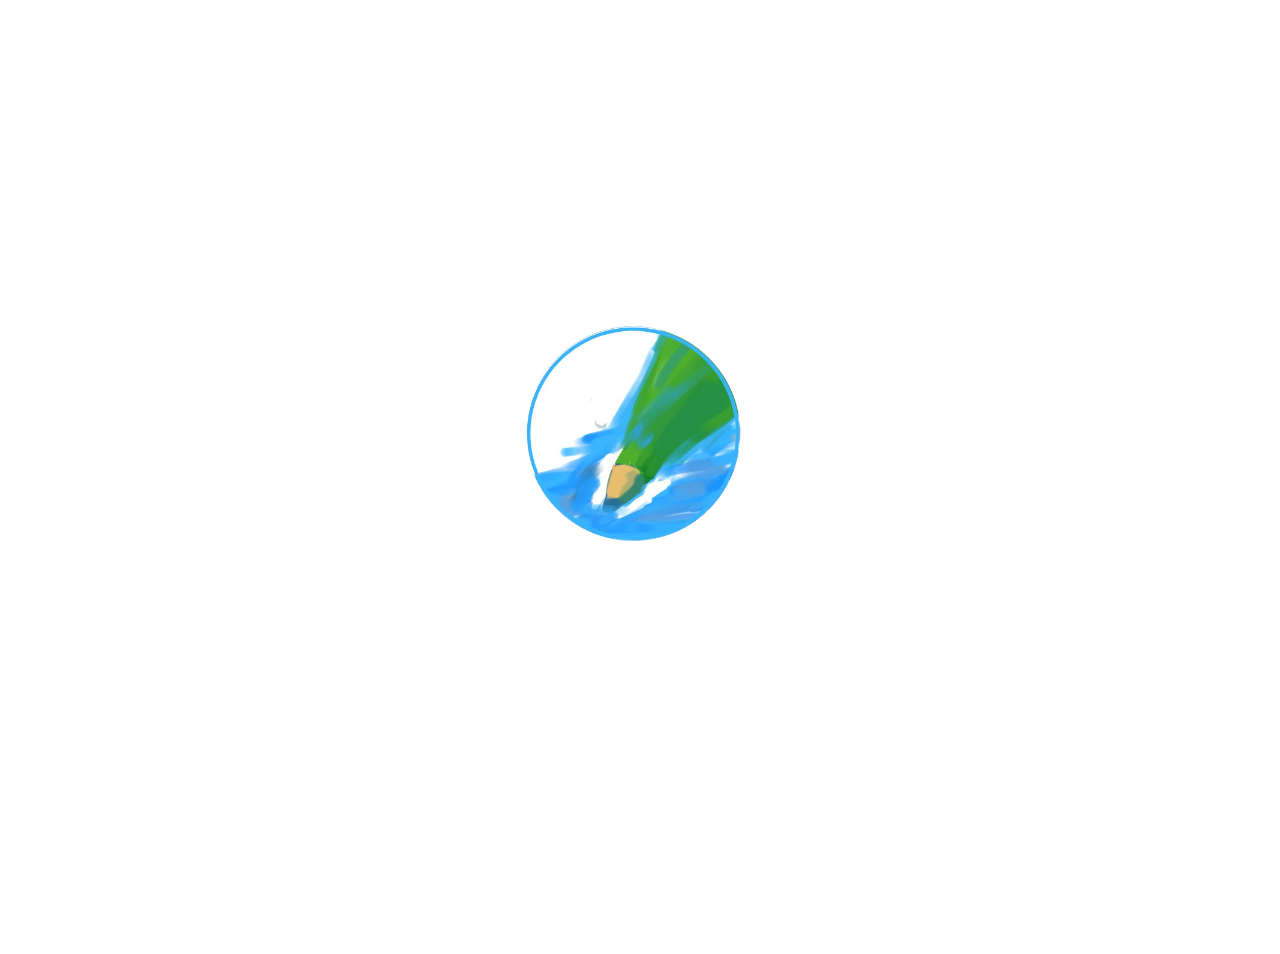
==== index.html @ d412bf01 "add home page" ====
<!DOCTYPE html>
<html lang="id">
    <head>
    <meta charset="UTF-8">
    <meta name="viewport" content="width=device-width, initial-scale=1.0">
    <title>STRONALISM</title>
    <link rel="icon" type="image/png" href="assets/icons/favicon.png">
    <link rel="stylesheet" href="src/style.css">
    <script src="/src/main.js"></script>
    </head>
    <body>
    <!--bagian loading screen-->
    <div class="splash-screen">
            <img src="/assets/icons/favicon.png" alt="favicon" class="splash-logo">
        <div class="splash-tittle">
            <h1><strong><span style="color: #38A168;">STR</span><span style="color: #239FFF;">ONALISM<span></strong></h1>
        </div>
        <div class="splash-cs">
            <p>jika ada kendala silahkan</p>
            <a href="https://mail.google.com/mail/u/0/?fs=1&tf=cm&source=mailto&to=ahmadrifai5303@gmail.com">masukkan saran</a>
        </div>
        <div class="splash-quote">
            <p id="quote-loading"></p>
        </div>
    </div>
    <!--bagian konten-->
    <div class="container-content">
        <header class="header-stat">
            <div class="priority">
                <img onclick="menu()" src="/assets/icons/menu.svg" alt="menu" class="header-img">
                <h1><span style="color: #239FFF;">STR</span><span style="color: #38A168;">ONALISM</span></h1>
            </div>
            <nav>
                <ul class="main-ul">
                    <li>
                        <a href="#home">home</a>
                    </li>
                    <li>/</li>
                    <li>
                        <a href="#about">About</a>
                    </li>
                    <li>/</li>
                    <li>
                        <a href="#support">support</a>
                    </li>
                </ul>
            </nav>
        </header>
        <main>
            <p class="main-p">Ada yang ingin kamu tulis hari ini?</p>
            <img class="bg-stat" src="/assets/image/hutan-bg-removebg-preview.png" alt="hutan.png">
        </main>
        <footer>

        </footer>
    </div>
</body>
</html>
---- src/style.css ----
/* masukkan jenis font random */
@font-face {
    font-family: "bpmfHunnin";
    src: url(../assets/font/font_bpmf/Bpmf_Huninn/BpmfHuninn-Regular.ttf);
}
/* bagian loading metode */
*, body, html {
    padding: 0;
    margin: 0;
    font-family: "bpmfHunnin";
}

.splash-logo {
    width: 300px;
    height: auto;
    
    /* State Awal */
    opacity: 0;
    visibility: hidden;
    transform: scale(0.8);
    
    transition: transform 0.6s cubic-bezier(0.175, 0.885, 0.32, 1.275), 
                opacity 0.6s ease, 
                visibility 0.6s ease;
}

.splash-logo.show-logo {
    opacity: 1;
    visibility: visible;
    transform: scale(1);
}

.splash-screen {
    position: relative;
    display: flex;
    flex-direction: column;
    justify-content: center;
    align-items: center;
    height: 100vh;
}

.splash-screen.screen-hidden {
    opacity: 0;
    visibility: hidden;
    pointer-events: none;
    transition: opacity 0.4s ease, visibility 0.4s ease;
}

.splash-cs {
    padding-top: 20px;
    position: absolute;
    bottom: 20px;
    right: 20px;
    display: flex;
    gap: 5px;
}

.splash-cs a {
    text-decoration: none;
    color: #239FFF;
}

.splash-cs a:link {
    color: #239FFF;
}

.splash-cs a:active {
    color: tomato;
}

.splash-cs a:hover {
    color: #38A168;
    transition: 0.6s ease;
}

.splash-tittle, .splash-cs {
    opacity: 0;
    visibility: hidden;
    transition: opacity 0.6s ease-in-out, 
                visible 0.6s ease;
}

.splash-tittle.tittle-show, .splash-cs.cs-show {
    opacity: 1;
    visibility: visible;
}

/* inisiasi bagia konten */

.container-content {
    opacity: 0;
    visibility: hidden;
}

.container-content.show-content {
    opacity: 1;
    visibility: visible;
    padding: 20px;
}

.header-stat {
    display: flex;
}

.priority {
    display: flex;
    gap: 20px;
}

.header-img {
    filter: invert(44%) sepia(31%) saturate(638%) hue-rotate(164deg) brightness(92%) contrast(88%);
}

.priority h1 {
    text-shadow: -2px 1px 3px rgb(0, 0, 0, 0.25);
    font-weight:bold;
}

.main-ul {
    display: flex;
    list-style-type: none;
    position: absolute;
    right: 20px;
    color: #4a7596;cursor: pointer;

}

li a {
    text-decoration: none;
    color: #4a7596;
}

li a:link {
    color: grey;
}

li a:hover {
    color: #239FFF;
    text-decoration: underline;
}

.main-p {
    color: #4a7596;
    justify-content: center;
    text-align: center;
}

.bg-stat {
    opacity: 50%;
    position: absolute;
    left: 0px;
    bottom: 0px;
    z-index: -1;
}

/* media berupa hp */
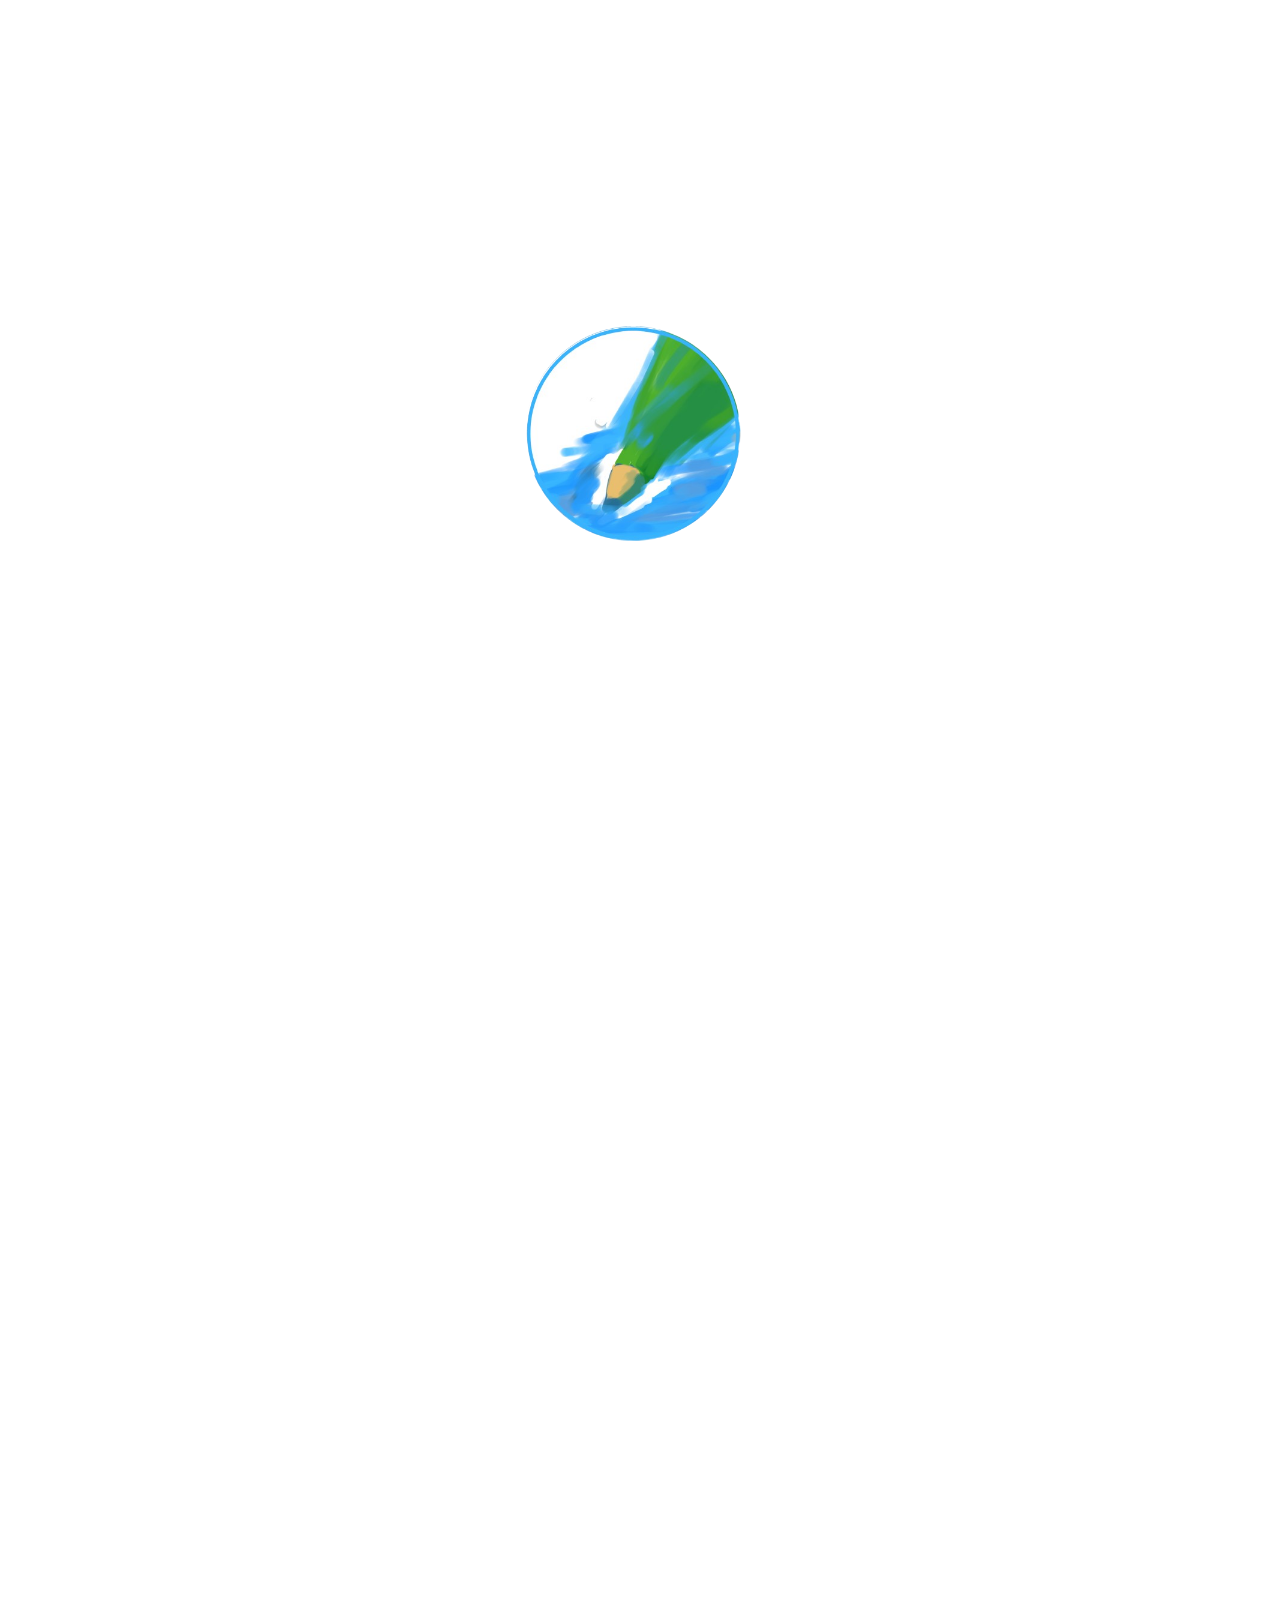
==== commit 3cede419: "opsi mobile and tablet" ====
--- a/index.html
+++ b/index.html
@@ -27,10 +27,13 @@
     <div class="container-content">
         <header class="header-stat">
             <div class="priority">
-                <img onclick="menu()" src="/assets/icons/menu.svg" alt="menu" class="header-img">
+                <abbr title="menu list" class="ex-menu">
+                    <img src="/assets/icons/menu.svg" alt="menu" class="header-img">
+                </abbr>
                 <h1><span style="color: #239FFF;">STR</span><span style="color: #38A168;">ONALISM</span></h1>
             </div>
             <nav>
+                <!-- bagian navigasi -->
                 <ul class="main-ul">
                     <li>
                         <a href="#home">home</a>
--- a/src/style.css
+++ b/src/style.css
@@ -3,15 +3,24 @@
     font-family: "bpmfHunnin";
     src: url(../assets/font/font_bpmf/Bpmf_Huninn/BpmfHuninn-Regular.ttf);
 }
+
 /* bagian loading metode */
 *, body, html {
     padding: 0;
     margin: 0;
     font-family: "bpmfHunnin";
+    box-sizing: border-box; /* Mencegah overflow padding di mobile */
+}
+
+/* Base Layout & Responsive Background */
+body {
+    overflow-x: hidden; /* Biar gak ada scrollbar horizontal liar di HP */
+    width: 100%;
 }
 
 .splash-logo {
     width: 300px;
+    max-width: 80%; /* Agar tidak kebesaran di HP layar kecil */
     height: auto;
     
     /* State Awal */
@@ -73,11 +82,12 @@
     transition: 0.6s ease;
 }
 
+/* Fix Typo: 'visible' diubah ke 'visibility' */
 .splash-tittle, .splash-cs {
     opacity: 0;
     visibility: hidden;
     transition: opacity 0.6s ease-in-out, 
-                visible 0.6s ease;
+                visibility 0.6s ease;
 }
 
 .splash-tittle.tittle-show, .splash-cs.cs-show {
@@ -85,11 +95,18 @@
     visibility: visible;
 }
 
-/* inisiasi bagia konten */
+/* inisiasi bagian konten */
 
 .container-content {
     opacity: 0;
     visibility: hidden;
+    transition: opacity 0.6s ease-in-out, visibility 0.6s ease;
+    width: 100%;
+    min-height: 100vh;
+    position: relative;
+    padding: 20px;
+    display: flex;
+    flex-direction: column;
 }
 
 .container-content.show-content {
@@ -100,38 +117,49 @@
 
 .header-stat {
     display: flex;
+    justify-content: space-between;
+    align-items: center;
+    position: relative;
+    width: 100%;
 }
 
 .priority {
     display: flex;
-    gap: 20px;
+    align-items: center;
+    gap: 15px;
 }
 
 .header-img {
     filter: invert(44%) sepia(31%) saturate(638%) hue-rotate(164deg) brightness(92%) contrast(88%);
+    height: 35px;
+    width: auto;
+    cursor: pointer;
+    position: relative;
+    z-index: 10;
+}
+
+.ex-menu {
+    transition: 0.4s ease;
 }
 
 .priority h1 {
-    text-shadow: -2px 1px 3px rgb(0, 0, 0, 0.25);
-    font-weight:bold;
+    text-shadow: -2px 1px 3px rgba(0, 0, 0, 0.25);
+    font-weight: bold;
+    font-size: 1.8rem;
 }
 
 .main-ul {
     display: flex;
     list-style-type: none;
-    position: absolute;
-    right: 20px;
-    color: #4a7596;cursor: pointer;
-
+    gap: 20px;
+    color: #4a7596;
+    cursor: pointer;
 }
 
 li a {
     text-decoration: none;
     color: #4a7596;
-}
-
-li a:link {
-    color: grey;
+    font-weight: 500;
 }
 
 li a:hover {
@@ -143,14 +171,80 @@
     color: #4a7596;
     justify-content: center;
     text-align: center;
+    padding-top: 15vh;
+    font-size: 1.1rem;
+    line-height: 1.6;
 }
 
 .bg-stat {
-    opacity: 50%;
+    opacity: 0.5;
     position: absolute;
     left: 0px;
     bottom: 0px;
     z-index: -1;
-}
-
-/* media berupa hp */+    max-width: 100%; /* Biar gak meluap keluar layar HP */
+    height: auto;
+}
+
+/* ==========================================
+   RESPONSIVE DESIGN (TABLET & MOBILE)
+   ========================================== */
+
+/* 1. Tablet View (Ukuran Layar < 768px) */
+@media screen and (max-width: 768px) {
+    .container-content.show-content {
+        padding: 15px;
+    }
+
+    .priority h1 {
+        font-size: 1.5rem;
+    }
+
+    .main-p {
+        padding-top: 10vh;
+        font-size: 1rem;
+    }
+
+    .bg-stat {
+        width: 80%; /* Dikecilkan sedikit di tablet */
+    }
+}
+
+/* 2. Mobile View (Ukuran Layar HP < 480px) */
+@media screen and (max-width: 480px) {
+    .splash-cs {
+        bottom: 15px;
+        right: 15px;
+        font-size: 0.85rem;
+    }
+
+    .priority {
+        gap: 10px;
+    }
+
+    .header-img {
+        height: 28px; /* Ikon hamburger lebih kecil di HP */
+    }
+
+    .priority h1 {
+        font-size: 1.2rem; /* Judul disesuaikan agar tidak patah baris */
+    }
+
+    /* Menu Navigasi di HP */
+    .main-ul {
+        gap: 10px;
+        font-size: 0.9rem;
+    }
+
+    .main-p {
+        padding-top: 8vh;
+        padding-left: 10px;
+        padding-right: 10px;
+        font-size: 0.95rem;
+    }
+
+    .bg-stat {
+        width: 100%;
+        opacity: 0.3; /* Agak dipudarkan lagi biar teks tetap terbaca di HP */
+    }
+}
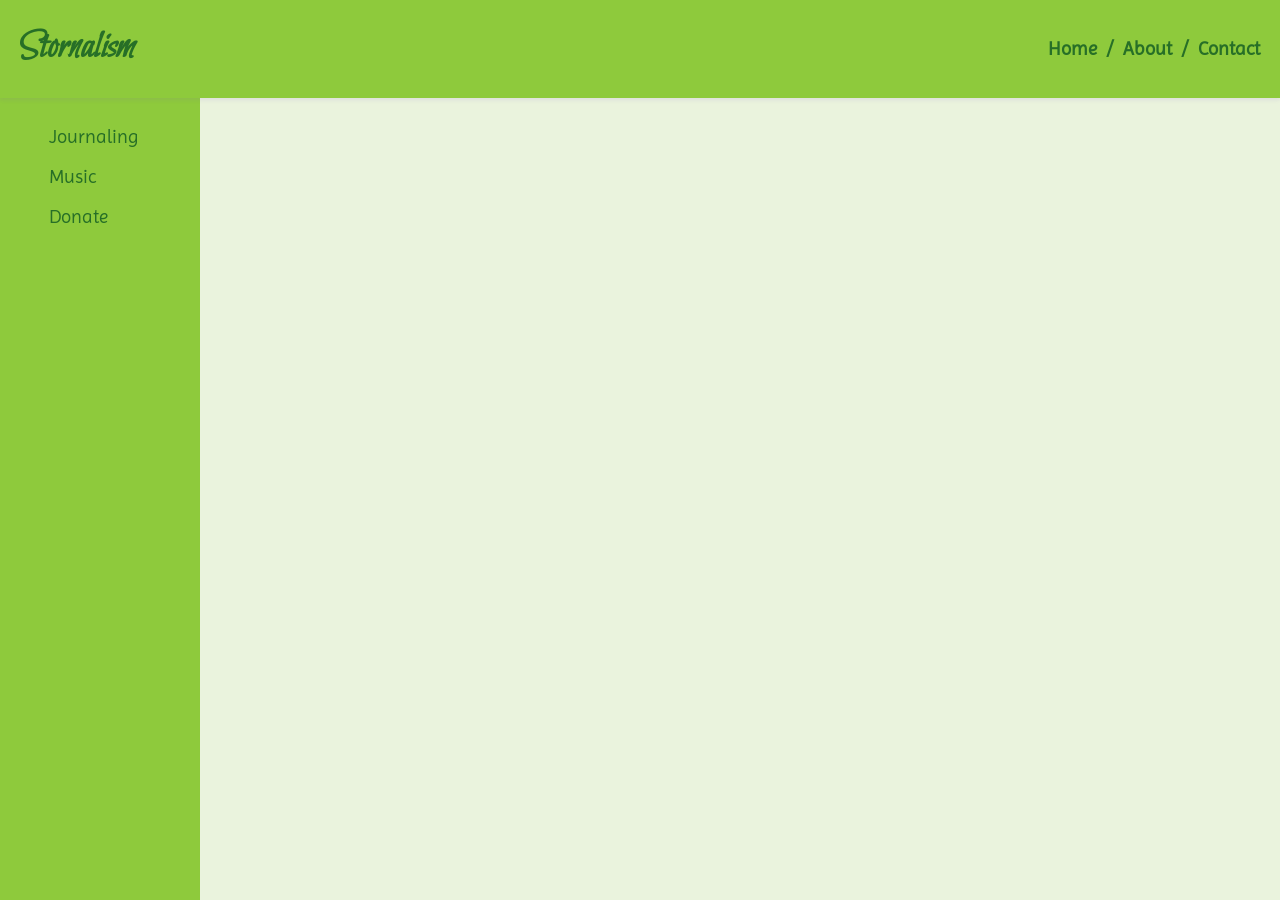
==== commit 7a21d279: "change desaign" ====
--- a/index.html
+++ b/index.html
@@ -1,61 +1,38 @@
 <!DOCTYPE html>
-<html lang="id">
-    <head>
+<html lang="en">
+<head>
     <meta charset="UTF-8">
     <meta name="viewport" content="width=device-width, initial-scale=1.0">
-    <title>STRONALISM</title>
-    <link rel="icon" type="image/png" href="assets/icons/favicon.png">
-    <link rel="stylesheet" href="src/style.css">
-    <script src="/src/main.js"></script>
-    </head>
-    <body>
-    <!--bagian loading screen-->
-    <div class="splash-screen">
-            <img src="/assets/icons/favicon.png" alt="favicon" class="splash-logo">
-        <div class="splash-tittle">
-            <h1><strong><span style="color: #38A168;">STR</span><span style="color: #239FFF;">ONALISM<span></strong></h1>
+    <title>Stornalism</title>
+    <link rel="stylesheet" href="./static/css/styles.css">
+    <link rel="apple-touch-icon" sizes="180x180" href="./assets/icon/favicon_io/apple-touch-icon.png">
+    <link rel="icon" type="image/png" sizes="32x32" href="./assets/icon/favicon_io/favicon-32x32.png">
+    <link rel="icon" type="image/png" sizes="16x16" href="./assets/icon/favicon_io/favicon-16x16.png">
+    <link rel="manifest" href="./assets/icon/favicon_io/site.webmanifest">
+</head>
+<body>
+    <header>
+        <div class="header">
+            <div class="h1">
+                <h1 style="font-family: 'Bilbo Swash Caps', cursive; font-size: 38px;">Stornalism</h1>
+            </div>
+            <div class="navbar">
+                <ul>
+                    <li><a href="./index.html"><strong>Home</strong></a></li>
+                    <li><strong>/</strong></li>
+                    <li><a href="./about.html"><strong>About</strong></a></li>
+                    <li><strong>/</strong></li>
+                    <li><a href="./services.html"><strong>Contact</strong></a></li>
+                </ul>
+            </div>
         </div>
-        <div class="splash-cs">
-            <p>jika ada kendala silahkan</p>
-            <a href="https://mail.google.com/mail/u/0/?fs=1&tf=cm&source=mailto&to=ahmadrifai5303@gmail.com">masukkan saran</a>
-        </div>
-        <div class="splash-quote">
-            <p id="quote-loading"></p>
-        </div>
-    </div>
-    <!--bagian konten-->
-    <div class="container-content">
-        <header class="header-stat">
-            <div class="priority">
-                <abbr title="menu list" class="ex-menu">
-                    <img src="/assets/icons/menu.svg" alt="menu" class="header-img">
-                </abbr>
-                <h1><span style="color: #239FFF;">STR</span><span style="color: #38A168;">ONALISM</span></h1>
-            </div>
-            <nav>
-                <!-- bagian navigasi -->
-                <ul class="main-ul">
-                    <li>
-                        <a href="#home">home</a>
-                    </li>
-                    <li>/</li>
-                    <li>
-                        <a href="#about">About</a>
-                    </li>
-                    <li>/</li>
-                    <li>
-                        <a href="#support">support</a>
-                    </li>
-                </ul>
-            </nav>
-        </header>
-        <main>
-            <p class="main-p">Ada yang ingin kamu tulis hari ini?</p>
-            <img class="bg-stat" src="/assets/image/hutan-bg-removebg-preview.png" alt="hutan.png">
-        </main>
-        <footer>
-
-        </footer>
+    </header>
+    <div class="vertical-navbar">
+        <ul>
+            <li>Journaling</li>
+            <li>Music</li>
+            <li>Donate</li>
+        </ul>
     </div>
 </body>
-</html>
+</html>
--- a/static/css/styles.css
+++ b/static/css/styles.css
@@ -0,0 +1,59 @@
+@import url('https://fonts.googleapis.com/css2?family=Andika:ital,wght@0,400;0,700;1,400;1,700&family=Bilbo+Swash+Caps&family=Bpmf+Huninn&family=Comic+Relief:wght@400;700&family=Imprima&display=swap');
+
+/*penataan bagian body*/
+body {
+    margin: 0;
+    background-color: #EAF3DD;
+    color: #276F27;
+    font-family: 'imprima', sans-serif;
+    font-size: 19px;
+}
+
+.header {
+    position: relative;
+    z-index: 10;
+    display: flex;
+    justify-content: space-between;
+    align-items: center;
+    padding-left: 20px;
+    padding-right: 20px;
+    background-color: #8ECA3C;
+    box-shadow: 0 2px 4px rgba(119, 59, 202, 0.1);
+}
+
+.navbar ul {
+    display: flex;
+    list-style: none;
+    gap: 10px;
+}
+
+.navbar li a {
+    text-decoration: none;
+    color: #276F27;
+}
+
+.navbar li a:hover {
+    color: #BBDC12;
+    text-decoration: underline;
+}
+
+.vertical-navbar {
+    position: flex;
+    width: 200px;
+    height: 100%;
+    background-color: #8ECA3C;
+    position: fixed;
+    overflow-y: auto;
+}
+
+.vertical-navbar li {
+    list-style: none;
+    padding: 9px;
+}
+
+@media (max-width: 600px) {
+    body {
+        flex-direction: column;
+        font-size: 16px;
+    }
+}
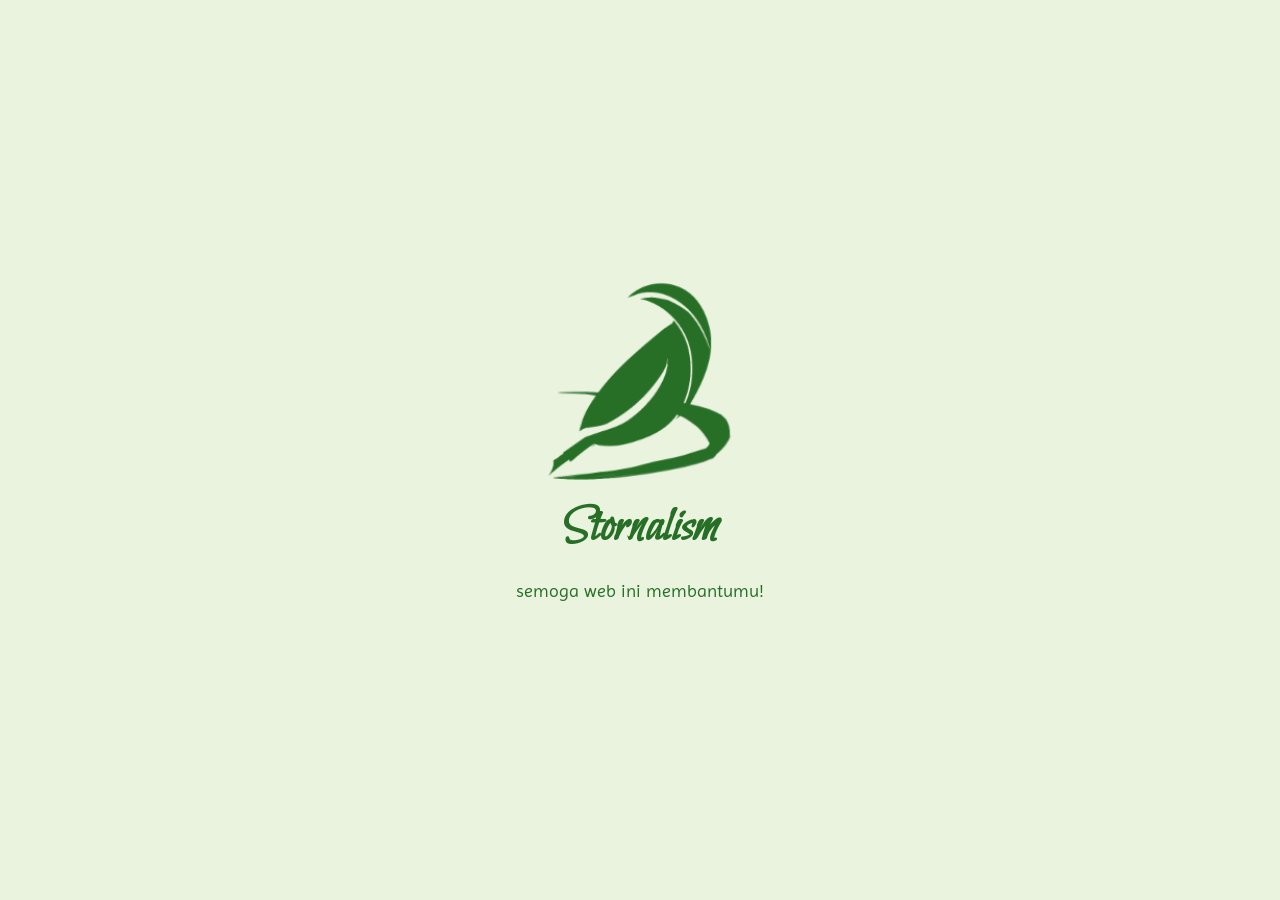
==== commit d29f65d6: "loading v2" ====
--- a/index.html
+++ b/index.html
@@ -4,13 +4,30 @@
     <meta charset="UTF-8">
     <meta name="viewport" content="width=device-width, initial-scale=1.0">
     <title>Stornalism</title>
+
+    <!--bagian pengaturan favicon-->
     <link rel="stylesheet" href="./static/css/styles.css">
+    <link rel="stylesheet" href="./static/css/music.css">
     <link rel="apple-touch-icon" sizes="180x180" href="./assets/icon/favicon_io/apple-touch-icon.png">
     <link rel="icon" type="image/png" sizes="32x32" href="./assets/icon/favicon_io/favicon-32x32.png">
     <link rel="icon" type="image/png" sizes="16x16" href="./assets/icon/favicon_io/favicon-16x16.png">
     <link rel="manifest" href="./assets/icon/favicon_io/site.webmanifest">
+
+    <!--bagian logika (javascript)-->
+    <script src="./static/js/main.js"></script>
+    <script src="./static/js/loadingScreen.js" defer></script>
+    <script src="./static/js/music.js" defer></script>
 </head>
 <body>
+    <div id="loading-screen">
+        <div class="loading-content">
+            <img src="./assets/icon/favicon_io/android-chrome-192x192.png" alt="favicon" class="logo-anim" >
+            <h1 style="font-family: 'Bilbo Swash Caps', cursive;" class="text-anim">Stornalism</h1>
+            <p class="text-anim-2">
+                semoga web ini membantumu!
+            </p>
+        </div>
+    </div>
     <header>
         <div class="header">
             <div class="h1">
@@ -30,9 +47,21 @@
     <div class="vertical-navbar">
         <ul>
             <li>Journaling</li>
-            <li>Music</li>
+            <li class="music-link">Music
+                <audio id="global-audio" loop></audio>
+                <div class="music-list">
+                <!-- Gunakan data-src untuk menyimpan lokasi file audio -->
+                    <a href="#" data-src="./assets/music/saddes_les_for.mp3" onclick="playMusic(this); return false;">Track 1 - Last Memory</a>
+                    <a href="#" data-src="./assets/music/chill_day.mp3" onclick="playMusic(this); return false;">Track 2 - Chill Day</a>
+                    <a href="#" data-src="./assets/music/silver_bell.mp3" onclick="playMusic(this); return false;">Track 3 - Silver Bell</a>
+                    <a href="#" data-src="./assets/music/coldPlay.mp3" onclick="playMusic(this); return false;">Track 4 - Cold Play</a>
+                </div>
+            </li>
             <li>Donate</li>
         </ul>
     </div>
+    <main>
+        
+    </main>
 </body>
 </html>
--- a/static/css/styles.css
+++ b/static/css/styles.css
@@ -9,6 +9,100 @@
     font-size: 19px;
 }
 
+#loading-screen {
+    position: fixed;
+    top: 0;
+    left: 0;
+    width: 100vw;
+    height: 100vh;
+    background-color: #EAF3DD; /* Warna latar polos stornalism */
+    z-index: 9999;
+    display: flex;
+    align-items: center;
+    justify-content: center;
+    
+    /* Transisi memudar untuk seluruh layar loading */
+    transition: opacity 0.6s ease, visibility 0.6s ease;
+}
+
+.loading-content {
+    display: flex;
+    flex-direction: column;
+    align-items: center;
+    gap: 15px;
+}
+
+/* --- ANIMASI 1: LOGO (Scale besar lalu normal) --- */
+.logo-anim {
+    width: 200px;
+    height: auto;
+    opacity: 0; /* Sembunyi awal (layar polos) */
+    animation: popScale 0.8s cubic-bezier(0.175, 0.885, 0.32, 1.275) forwards;
+    animation-delay: 0.3s; /* Jeda layar polos di awal */
+}
+
+@keyframes popScale {
+    0% {
+        opacity: 0;
+        transform: scale(0.2);
+    }
+    70% {
+        opacity: 1;
+        transform: scale(1.25); /* Membesar sedikit melewati ukuran asli */
+    }
+    100% {
+        opacity: 1;
+        transform: scale(1); /* Kembali normal */
+    }
+}
+
+/* --- ANIMASI 2: TEKS (Mengikuti dari bawah) --- */
+.text-anim {
+    color: #276F27;
+    font-family: 'Imprima', sans-serif;
+    font-size: 50px;
+    margin: 0;
+    opacity: 0;
+    animation: fadeSlideUp 0.6s ease forwards;
+    animation-delay: 0.9s; /* Muncul setelah logo mulai pas ukurannya */
+}
+
+.text-anim-2 {
+    display: block; /* WAJIB kalau pakai span / tag inline */
+    color: #276F27;
+    font-size: 18px;
+    margin-top: 5px;
+
+    /* KUNCI UTAMA ANIMASI */
+    opacity: 0; /* Sembunyi dulu di awal */
+    animation: fadeSlideUp 0.6s ease forwards;
+    
+    /* Beri delay lebih lama dari teks pertama (misal teks 1 = 0.9s, teks 2 = 1.3s) */
+    animation-delay: 1.3s; 
+}
+
+@keyframes fadeSlideUp {
+    0% {
+        opacity: 0;
+        transform: translateY(20px);
+    }
+    100% {
+        opacity: 1;
+        transform: translateY(0);
+    }
+}
+
+/* --- ANIMASI 3: MEMUDAR & MUNCUL HOME PAGE --- */
+#loading-screen.hidden {
+    opacity: 0;
+    visibility: hidden;
+    pointer-events: none;
+}
+
+body.loading-active {
+    overflow: hidden; /* Matikan scroll saat loading */
+}
+
 .header {
     position: relative;
     z-index: 10;
@@ -39,11 +133,12 @@
 
 .vertical-navbar {
     position: flex;
+    flex-direction: column;
     width: 200px;
     height: 100%;
     background-color: #8ECA3C;
     position: fixed;
-    overflow-y: auto;
+    overflow-y: visible;
 }
 
 .vertical-navbar li {
@@ -51,9 +146,158 @@
     padding: 9px;
 }
 
+.vertical-navbar li:hover {
+    cursor: pointer;
+}
+/*kompatibilitas di mobile*/
 @media (max-width: 600px) {
-    body {
+#loading-screen {
+    position: fixed;
+    top: 0;
+    left: 0;
+    width: 100vw;
+    height: 100vh;
+    background-color: #EAF3DD; /* Warna latar polos stornalism */
+    z-index: 9999;
+    display: flex;
+    align-items: center;
+    justify-content: center;
+    
+    /* Transisi memudar untuk seluruh layar loading */
+    transition: opacity 0.6s ease, visibility 0.6s ease;
+}
+
+.loading-content {
+    display: flex;
+    flex-direction: column;
+    align-items: center;
+    gap: 15px;
+}
+
+/* --- ANIMASI 1: LOGO (Scale besar lalu normal) --- */
+    .logo-anim {
+        width: 200px;
+        height: auto;
+        opacity: 0; /* Sembunyi awal (layar polos) */
+        animation: popScale 0.8s cubic-bezier(0.175, 0.885, 0.32, 1.275) forwards;
+        animation-delay: 0.3s; /* Jeda layar polos di awal */
+    }
+
+    @keyframes popScale {
+        0% {
+            opacity: 0;
+            transform: scale(0.2);
+        }
+        70% {
+            opacity: 1;
+            transform: scale(1.25); /* Membesar sedikit melewati ukuran asli */
+        }
+        100% {
+            opacity: 1;
+            transform: scale(1); /* Kembali normal */
+        }
+    }
+
+/* --- ANIMASI 2: TEKS (Mengikuti dari bawah) --- */
+    .text-anim {
+        color: #276F27;
+        font-family: 'Imprima', sans-serif;
+        font-size: 50px;
+        margin: 0;
+        opacity: 0;
+        animation: fadeSlideUp 0.6s ease forwards;
+        animation-delay: 0.9s; /* Muncul setelah logo mulai pas ukurannya */
+    }
+
+    .text-anim-2 {
+        display: block; /* WAJIB kalau pakai span / tag inline */
+        color: #276F27;
+        font-size: 18px;
+        margin-top: 5px;
+
+    /* KUNCI UTAMA ANIMASI */
+        opacity: 0; /* Sembunyi dulu di awal */
+        animation: fadeSlideUp 0.6s ease forwards;
+    
+    /* Beri delay lebih lama dari teks pertama (misal teks 1 = 0.9s, teks 2 = 1.3s) */
+        animation-delay: 1.3s; 
+    }
+
+    @keyframes fadeSlideUp {
+        0% {
+            opacity: 0;
+            transform: translateY(20px);
+        }
+        100% {
+            opacity: 1;
+            transform: translateY(0);
+        }
+    }
+
+/* --- ANIMASI 3: MEMUDAR & MUNCUL HOME PAGE --- */
+    #loading-screen.hidden {
+        opacity: 0;
+        visibility: hidden;
+        pointer-events: none;
+    }
+
+    body.loading-active {
+        overflow: hidden; /* Matikan scroll saat loading */
+    }
+
+
+    .header {
         flex-direction: column;
-        font-size: 16px;
+        align-items: center;
+        box-shadow: 0px 2px 6px rgba(119, 59, 202, 0.2);
+    }
+
+    .header h1 {
+        background-color: rgba(187, 220, 18, 0.45);
+        padding: 5px;
+        padding-left: 15px;
+        padding-right: 15px;
+        border-radius: 40px;
+        margin: 0;
+        margin-top: 10px;
+    }
+
+    .navbar ul {
+        margin: 0;
+        padding: 0;
+        padding: 10px;
+        font-size: 14px;
+    }
+
+    .vertical-navbar {
+        display: flex;
+        width: 100%;
+        height: auto;
+        position: relative;
+        font-size: 14px;
+        opacity: 0.85;
+        box-shadow: 0px 2px 4px rgba(119, 59, 202, 0.5);
+    }
+
+    .vertical-navbar li {
+        display: block;
+        flex-direction: row;
+        float: left;
+        padding: 10px;
+        margin-bottom: 0px;
+        margin-top: 0px;
+    }
+
+    .vertical-navbar ul {
+        display: flex;
+        justify-content: center;
+        padding: 0;
+        padding-left: 0;
+        margin: 0;
+    }
+
+    .vertical-navbar li:hover {
+        background-color: #BBDC12;
+        opacity: 1;
     }
 }
--- a/static/css/music.css
+++ b/static/css/music.css
@@ -0,0 +1,37 @@
+.music-link {
+    display: inline-block;
+}
+
+.music-list {
+    display: none;
+    position: absolute;
+    border-radius: 15px;
+    background-color: #8ECA3C;
+    padding: 10px;
+    opacity: 0.9;
+    left: 100px;
+    box-shadow: 0px 8px 16px 0px rgba(156, 23, 244, 0.2);
+    top: 1;
+    min-width: 150px;
+    z-index: 100;
+}
+
+.music-list a {
+    display: block;
+    padding: 10px;
+    text-decoration: none;
+    color: #276F27;
+}
+
+.music-list a:hover {
+    background-color: #BBDC12;
+    border-radius: 15px;
+}
+
+.music-link li:hover {
+    cursor: pointer;
+}
+
+.music-link:hover .music-list {
+    display: block;
+}
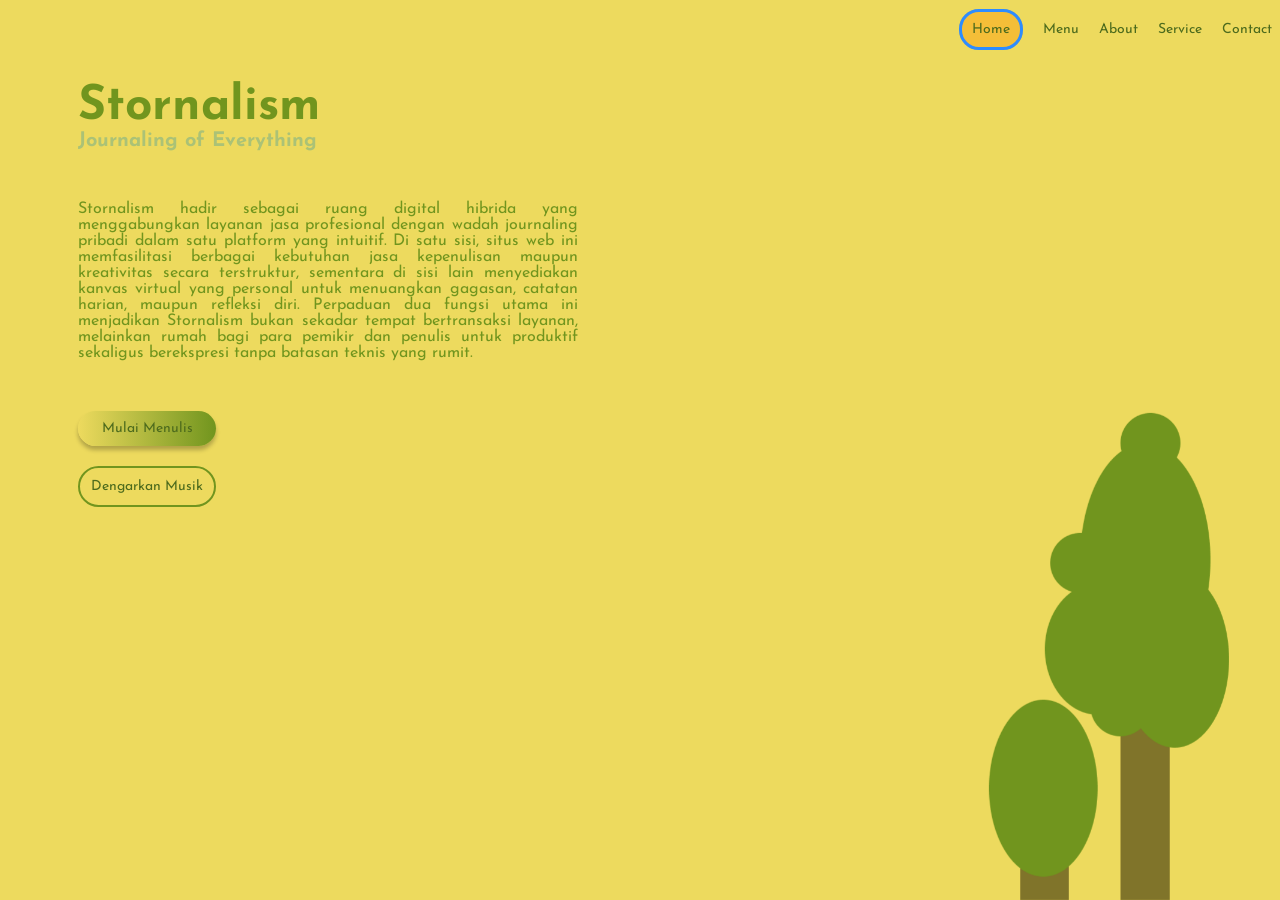
==== commit 5aa17e97: "rombakkan" ====
--- a/index.html
+++ b/index.html
@@ -4,64 +4,39 @@
     <meta charset="UTF-8">
     <meta name="viewport" content="width=device-width, initial-scale=1.0">
     <title>Stornalism</title>
-
-    <!--bagian pengaturan favicon-->
     <link rel="stylesheet" href="./static/css/styles.css">
-    <link rel="stylesheet" href="./static/css/music.css">
-    <link rel="apple-touch-icon" sizes="180x180" href="./assets/icon/favicon_io/apple-touch-icon.png">
-    <link rel="icon" type="image/png" sizes="32x32" href="./assets/icon/favicon_io/favicon-32x32.png">
-    <link rel="icon" type="image/png" sizes="16x16" href="./assets/icon/favicon_io/favicon-16x16.png">
-    <link rel="manifest" href="./assets/icon/favicon_io/site.webmanifest">
-
-    <!--bagian logika (javascript)-->
-    <script src="./static/js/main.js"></script>
-    <script src="./static/js/loadingScreen.js" defer></script>
-    <script src="./static/js/music.js" defer></script>
 </head>
 <body>
-    <div id="loading-screen">
-        <div class="loading-content">
-            <img src="./assets/icon/favicon_io/android-chrome-192x192.png" alt="favicon" class="logo-anim" >
-            <h1 style="font-family: 'Bilbo Swash Caps', cursive;" class="text-anim">Stornalism</h1>
-            <p class="text-anim-2">
-                semoga web ini membantumu!
-            </p>
+    <header>
+        <div class="header-container">
+            <div></div>
+            <ul>
+                <li><a href="#"><span class="obj-target">Home</span></a></li>
+                    <li><a href="#" class="link-target">Menu</a></li>
+                    <li><a href="#" class="link-target">About</a></li>
+                    <li><a href="#" class="link-target">Service</a></li>
+                    <li><a href="#" class="link-target">Contact</a></li>
+            </ul>
         </div>
-    </div>
-    <header>
-        <div class="header">
-            <div class="h1">
-                <h1 style="font-family: 'Bilbo Swash Caps', cursive; font-size: 38px;">Stornalism</h1>
-            </div>
-            <div class="navbar">
-                <ul>
-                    <li><a href="./index.html"><strong>Home</strong></a></li>
-                    <li><strong>/</strong></li>
-                    <li><a href="./about.html"><strong>About</strong></a></li>
-                    <li><strong>/</strong></li>
-                    <li><a href="./services.html"><strong>Contact</strong></a></li>
-                </ul>
+    </header>
+    <main>
+        <div class="main-contain">
+            <div class="tittle-contain">
+                <div class="judul-utama">
+                    <h1>Stornalism</h1>
+                    <h2>Journaling of Everything</h2>
+                </div>
+                <p class="describe-contain">Stornalism hadir sebagai ruang digital hibrida yang menggabungkan layanan jasa profesional dengan wadah journaling pribadi dalam satu platform yang intuitif. Di satu sisi, situs web ini memfasilitasi berbagai kebutuhan jasa kepenulisan maupun kreativitas secara terstruktur, sementara di sisi lain menyediakan kanvas virtual yang personal untuk menuangkan gagasan, catatan harian, maupun refleksi diri. Perpaduan dua fungsi utama ini menjadikan Stornalism bukan sekadar tempat bertransaksi layanan, melainkan rumah bagi para pemikir dan penulis untuk produktif sekaligus berekspresi tanpa batasan teknis yang rumit.</p>
+                <div class="list-contain">
+                    <ul>
+                        <li style="background: linear-gradient(to right, #EDDA5E, #71951E);
+                        box-shadow: 0 4px 4px rgba(0, 0, 0, 0.25); padding: 10px;"><a href="./menulis.html">Mulai Menulis</a></li>
+                        <li style="border: 2px solid #71951E; padding: 11px;"><a href="#">Dengarkan Musik</a></li>
+                    </ul>
+                </div>
             </div>
         </div>
-    </header>
-    <div class="vertical-navbar">
-        <ul>
-            <li>Journaling</li>
-            <li class="music-link">Music
-                <audio id="global-audio" loop></audio>
-                <div class="music-list">
-                <!-- Gunakan data-src untuk menyimpan lokasi file audio -->
-                    <a href="#" data-src="./assets/music/saddes_les_for.mp3" onclick="playMusic(this); return false;">Track 1 - Last Memory</a>
-                    <a href="#" data-src="./assets/music/chill_day.mp3" onclick="playMusic(this); return false;">Track 2 - Chill Day</a>
-                    <a href="#" data-src="./assets/music/silver_bell.mp3" onclick="playMusic(this); return false;">Track 3 - Silver Bell</a>
-                    <a href="#" data-src="./assets/music/coldPlay.mp3" onclick="playMusic(this); return false;">Track 4 - Cold Play</a>
-                </div>
-            </li>
-            <li>Donate</li>
-        </ul>
-    </div>
-    <main>
-        
+        <img src="./assets/bg/simple_forest.png" alt="simple_forest" class="main-image">
     </main>
 </body>
 </html>
--- a/static/css/styles.css
+++ b/static/css/styles.css
@@ -1,303 +1,197 @@
-@import url('https://fonts.googleapis.com/css2?family=Andika:ital,wght@0,400;0,700;1,400;1,700&family=Bilbo+Swash+Caps&family=Bpmf+Huninn&family=Comic+Relief:wght@400;700&family=Imprima&display=swap');
+@import url('https://fonts.googleapis.com/css2?family=Andika:ital,wght@0,400;0,700;1,400;1,700&family=Bilbo+Swash+Caps&family=Bpmf+Huninn&family=Comic+Relief:wght@400;700&family=Imprima&family=Josefin+Sans:ital,wght@0,100..700;1,100..700&display=swap');
 
-/*penataan bagian body*/
-body {
-    margin: 0;
-    background-color: #EAF3DD;
-    color: #276F27;
-    font-family: 'imprima', sans-serif;
-    font-size: 19px;
+body * {
+    font-family: 'Josefin Sans', 'Sans Serif';
 }
 
-#loading-screen {
-    position: fixed;
-    top: 0;
-    left: 0;
-    width: 100vw;
-    height: 100vh;
-    background-color: #EAF3DD; /* Warna latar polos stornalism */
-    z-index: 9999;
+body {
     display: flex;
-    align-items: center;
-    justify-content: center;
-    
-    /* Transisi memudar untuk seluruh layar loading */
-    transition: opacity 0.6s ease, visibility 0.6s ease;
+    font-size: 14px;
+    flex-direction: column;
+    color: #71951E;
+    background-color: #EDDA5E;
 }
 
-.loading-content {
+h1 {
+    font-size: 48px;
+    margin-bottom: 0; /* Perkecil jarak bawah h1 (ganti 0 jika ingin menempel rapat) */
+}
+
+h2 {
+    font-size: 20px;
+    margin-top: 0;
+    margin-bottom: 50px;
+    color: #ABC276;  /* Wajib dinolkan karena h2 punya margin atas bawaan browser */
+}
+
+.header-container {
+    position: sticky;
+    top: 0;
+    z-index: 100;
+    background-color: #EDDA5E;
+}
+
+.header-container ul{
+    display: flex;
+    list-style: none;
+    gap: 20px;
+    justify-content: right;
+    padding: 0;
+}
+
+.header-container li a {
+    text-decoration: none;
+    color: #4D6B1D;
+}
+
+.link-target:hover {
+    background-color: #F4BE38;
+    padding: 10px;
+    border: 3px solid #2D8CFF;
+    border-radius: 20px;
+    transition: background-color 0.6s ease-in-out, padding 0.1s ease-in-out;
+}
+
+.obj-target {
+    background-color: #F4BE38;
+    padding: 10px;
+    border: 3px solid #2D8CFF;
+    border-radius: 20px;
+}
+
+
+main {
+    padding-left: 70px;
+}
+
+.main-contain {
+    display: flex;
+}
+
+.describe-contain {
+    font-size: 16px;
+    margin-bottom: 50px;
+    max-width: 50ch;
+    text-align: justify;
+}
+
+.main-contain ul {
     display: flex;
     flex-direction: column;
-    align-items: center;
-    gap: 15px;
+    gap: 20px;
+    list-style: none;
+    padding-left: 0;
+    width: fit-content;
+    text-align: center;
 }
 
-/* --- ANIMASI 1: LOGO (Scale besar lalu normal) --- */
-.logo-anim {
-    width: 200px;
-    height: auto;
-    opacity: 0; /* Sembunyi awal (layar polos) */
-    animation: popScale 0.8s cubic-bezier(0.175, 0.885, 0.32, 1.275) forwards;
-    animation-delay: 0.3s; /* Jeda layar polos di awal */
+.main-contain li {
+    border-radius: 25px;
 }
 
-@keyframes popScale {
-    0% {
-        opacity: 0;
-        transform: scale(0.2);
+.main-contain li a {
+    text-decoration: none;
+    color:#4D6B1D;
+}
+
+.main-contain li:hover {
+    transform: scale(1.07);
+    background-color: #f0e59c;
+    border: 2px solid #2D8CFF;
+    transition: transform 0.2s ease-in, baskground-color 0.6s ease-in-out;
+}
+
+.main-image {
+    display: block;
+    position: fixed;
+    bottom: 0;
+    right: 4%;
+    width: 45%;
+    max-width: 240px;
+    height: auto;
+
+}
+
+@media (max-width: 768px) {
+    header {
+        padding: 14px 24px;
     }
-    70% {
-        opacity: 1;
-        transform: scale(1.25); /* Membesar sedikit melewati ukuran asli */
+
+    main {
+        padding: 20px 36px 60px 36px;
     }
-    100% {
-        opacity: 1;
-        transform: scale(1); /* Kembali normal */
+
+    h1 {
+        font-size: 40px;
+    }
+
+    .describe-contain {
+        max-width: 44ch;
+        font-size: 15px;
+    }
+
+    .main-image {
+        max-width: 180px;
+        right: 2%;
+        opacity: 0.85;
     }
 }
 
-/* --- ANIMASI 2: TEKS (Mengikuti dari bawah) --- */
-.text-anim {
-    color: #276F27;
-    font-family: 'Imprima', sans-serif;
-    font-size: 50px;
-    margin: 0;
-    opacity: 0;
-    animation: fadeSlideUp 0.6s ease forwards;
-    animation-delay: 0.9s; /* Muncul setelah logo mulai pas ukurannya */
-}
-
-.text-anim-2 {
-    display: block; /* WAJIB kalau pakai span / tag inline */
-    color: #276F27;
-    font-size: 18px;
-    margin-top: 5px;
-
-    /* KUNCI UTAMA ANIMASI */
-    opacity: 0; /* Sembunyi dulu di awal */
-    animation: fadeSlideUp 0.6s ease forwards;
-    
-    /* Beri delay lebih lama dari teks pertama (misal teks 1 = 0.9s, teks 2 = 1.3s) */
-    animation-delay: 1.3s; 
-}
-
-@keyframes fadeSlideUp {
-    0% {
-        opacity: 0;
-        transform: translateY(20px);
-    }
-    100% {
-        opacity: 1;
-        transform: translateY(0);
-    }
-}
-
-/* --- ANIMASI 3: MEMUDAR & MUNCUL HOME PAGE --- */
-#loading-screen.hidden {
-    opacity: 0;
-    visibility: hidden;
-    pointer-events: none;
-}
-
-body.loading-active {
-    overflow: hidden; /* Matikan scroll saat loading */
-}
-
-.header {
-    position: relative;
-    z-index: 10;
-    display: flex;
-    justify-content: space-between;
-    align-items: center;
-    padding-left: 20px;
-    padding-right: 20px;
-    background-color: #8ECA3C;
-    box-shadow: 0 2px 4px rgba(119, 59, 202, 0.1);
-}
-
-.navbar ul {
-    display: flex;
-    list-style: none;
-    gap: 10px;
-}
-
-.navbar li a {
-    text-decoration: none;
-    color: #276F27;
-}
-
-.navbar li a:hover {
-    color: #BBDC12;
-    text-decoration: underline;
-}
-
-.vertical-navbar {
-    position: flex;
-    flex-direction: column;
-    width: 200px;
-    height: 100%;
-    background-color: #8ECA3C;
-    position: fixed;
-    overflow-y: visible;
-}
-
-.vertical-navbar li {
-    list-style: none;
-    padding: 9px;
-}
-
-.vertical-navbar li:hover {
-    cursor: pointer;
-}
-/*kompatibilitas di mobile*/
-@media (max-width: 600px) {
-#loading-screen {
-    position: fixed;
-    top: 0;
-    left: 0;
-    width: 100vw;
-    height: 100vh;
-    background-color: #EAF3DD; /* Warna latar polos stornalism */
-    z-index: 9999;
-    display: flex;
-    align-items: center;
-    justify-content: center;
-    
-    /* Transisi memudar untuk seluruh layar loading */
-    transition: opacity 0.6s ease, visibility 0.6s ease;
-}
-
-.loading-content {
-    display: flex;
-    flex-direction: column;
-    align-items: center;
-    gap: 15px;
-}
-
-/* --- ANIMASI 1: LOGO (Scale besar lalu normal) --- */
-    .logo-anim {
-        width: 200px;
-        height: auto;
-        opacity: 0; /* Sembunyi awal (layar polos) */
-        animation: popScale 0.8s cubic-bezier(0.175, 0.885, 0.32, 1.275) forwards;
-        animation-delay: 0.3s; /* Jeda layar polos di awal */
+/* =========================================
+   RESPONSIF MOBILE / HP (Layar <= 480px)
+   ========================================= */
+@media (max-width: 480px) {
+    header {
+        padding: 12px 12px;
     }
 
-    @keyframes popScale {
-        0% {
-            opacity: 0;
-            transform: scale(0.2);
-        }
-        70% {
-            opacity: 1;
-            transform: scale(1.25); /* Membesar sedikit melewati ukuran asli */
-        }
-        100% {
-            opacity: 1;
-            transform: scale(1); /* Kembali normal */
-        }
+    .header-container ul {
+        justify-content: center;
+        gap: 6px 8px;
     }
 
-/* --- ANIMASI 2: TEKS (Mengikuti dari bawah) --- */
-    .text-anim {
-        color: #276F27;
-        font-family: 'Imprima', sans-serif;
-        font-size: 50px;
-        margin: 0;
-        opacity: 0;
-        animation: fadeSlideUp 0.6s ease forwards;
-        animation-delay: 0.9s; /* Muncul setelah logo mulai pas ukurannya */
+    .header-container li a {
+        padding: 6px 10px;
+        font-size: 13px;
     }
 
-    .text-anim-2 {
-        display: block; /* WAJIB kalau pakai span / tag inline */
-        color: #276F27;
-        font-size: 18px;
-        margin-top: 5px;
-
-    /* KUNCI UTAMA ANIMASI */
-        opacity: 0; /* Sembunyi dulu di awal */
-        animation: fadeSlideUp 0.6s ease forwards;
-    
-    /* Beri delay lebih lama dari teks pertama (misal teks 1 = 0.9s, teks 2 = 1.3s) */
-        animation-delay: 1.3s; 
+    .obj-target {
+        padding: 6px 12px;
     }
 
-    @keyframes fadeSlideUp {
-        0% {
-            opacity: 0;
-            transform: translateY(20px);
-        }
-        100% {
-            opacity: 1;
-            transform: translateY(0);
-        }
+    main {
+        padding: 16px 24px 80px 24px;
     }
 
-/* --- ANIMASI 3: MEMUDAR & MUNCUL HOME PAGE --- */
-    #loading-screen.hidden {
-        opacity: 0;
-        visibility: hidden;
-        pointer-events: none;
+    h1 {
+        font-size: 34px;
     }
 
-    body.loading-active {
-        overflow: hidden; /* Matikan scroll saat loading */
+    h2 {
+        font-size: 17px;
+        margin-bottom: 24px;
     }
 
-
-    .header {
-        flex-direction: column;
-        align-items: center;
-        box-shadow: 0px 2px 6px rgba(119, 59, 202, 0.2);
+    .describe-contain {
+        font-size: 14.5px;
+        line-height: 1.65;
+        margin-bottom: 32px;
+        max-width: 100%;
     }
 
-    .header h1 {
-        background-color: rgba(187, 220, 18, 0.45);
-        padding: 5px;
-        padding-left: 15px;
-        padding-right: 15px;
-        border-radius: 40px;
-        margin: 0;
-        margin-top: 10px;
+    /* Tombol melebar penuh di HP agar mudah ditekan jempol */
+    .main-contain ul {
+        width: 100%;
     }
 
-    .navbar ul {
-        margin: 0;
-        padding: 0;
-        padding: 10px;
-        font-size: 14px;
+    .main-contain li {
+        width: 100%;
     }
 
-    .vertical-navbar {
-        display: flex;
-        width: 100%;
-        height: auto;
-        position: relative;
-        font-size: 14px;
-        opacity: 0.85;
-        box-shadow: 0px 2px 4px rgba(119, 59, 202, 0.5);
-    }
-
-    .vertical-navbar li {
-        display: block;
-        flex-direction: row;
-        float: left;
-        padding: 10px;
-        margin-bottom: 0px;
-        margin-top: 0px;
-    }
-
-    .vertical-navbar ul {
-        display: flex;
-        justify-content: center;
-        padding: 0;
-        padding-left: 0;
-        margin: 0;
-    }
-
-    .vertical-navbar li:hover {
-        background-color: #BBDC12;
-        opacity: 1;
+    /* Pohon meredup halus di latar belakang agar teks & tombol HP terbaca jelas */
+    .main-image {
+        max-width: 150px;
+        right: -10px;
+        opacity: 0.25;
     }
 }
